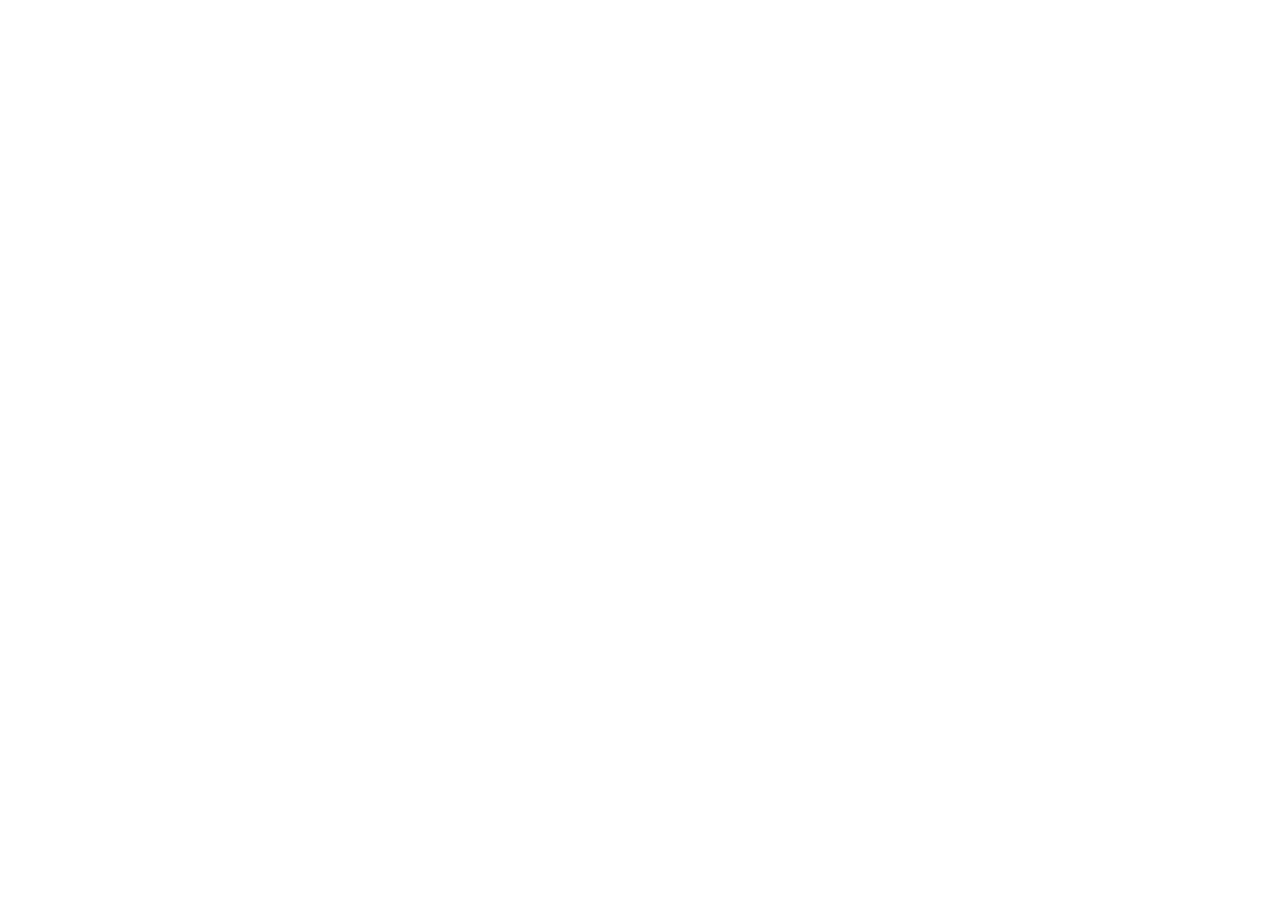
==== index.html @ 1b47c917 "Add files via upload" ====
<!DOCTYPE html>
<html lang="en" dir="ltr">
  <head>
    <meta name="viewport" content="width=device-width, initial-scale=1.0">
    <meta charset="utf-8">
    <link rel="stylesheet" href="css/style.css">
    <title>Fool меню</title>
  </head>
  <body>



  </body>
</html>
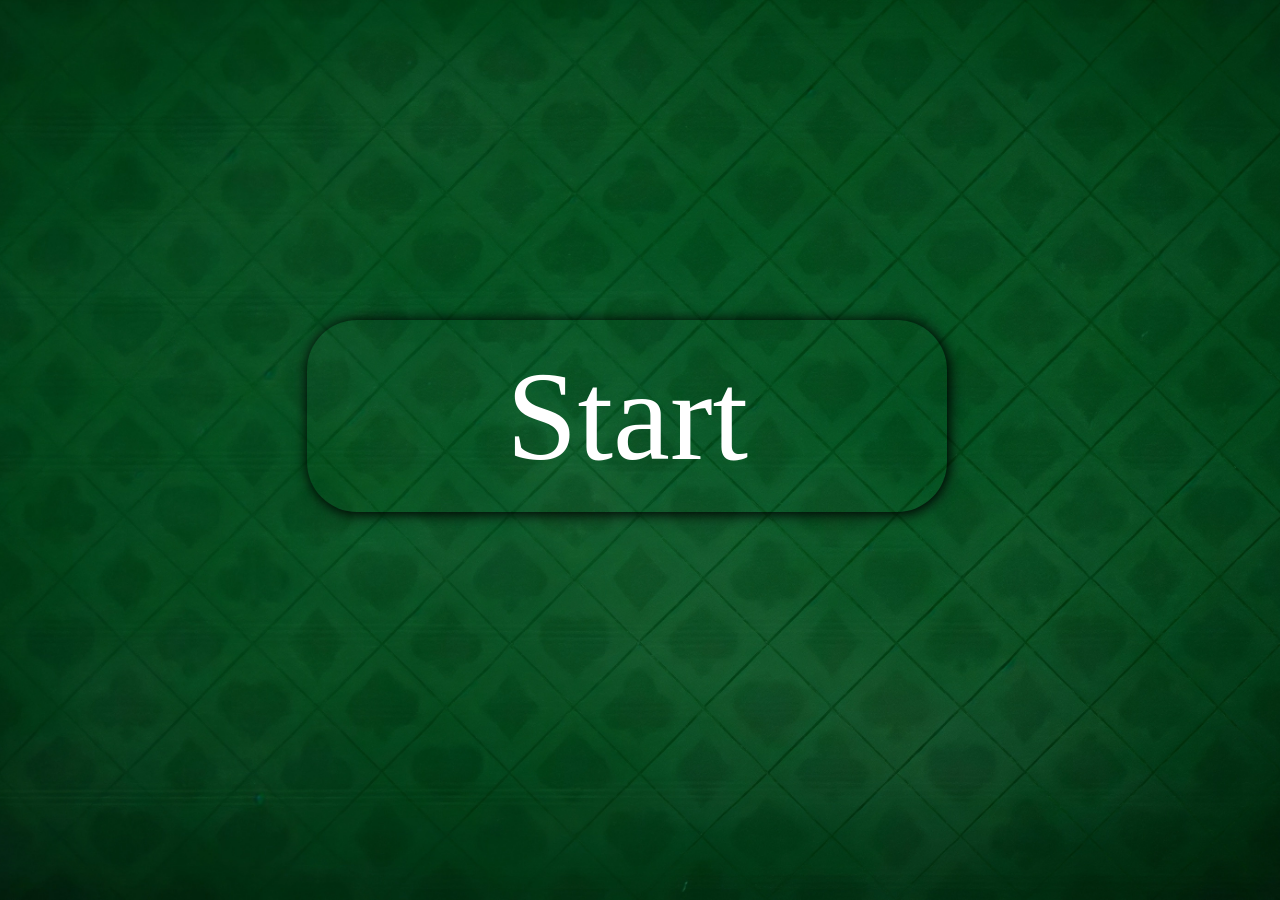
==== commit e32c0eac: "Add files via upload" ====
--- a/index.html
+++ b/index.html
@@ -4,11 +4,14 @@
     <meta name="viewport" content="width=device-width, initial-scale=1.0">
     <meta charset="utf-8">
     <link rel="stylesheet" href="css/style.css">
+    <link rel="stylesheet" href="css/MobileStyle.css">
     <title>Fool меню</title>
   </head>
   <body>
 
-
+<div id="Start">
+  Start
+</div>
 
   </body>
 </html>
--- a/css/style.css
+++ b/css/style.css
@@ -0,0 +1,48 @@
+* {
+  padding: 0;
+  margin: 0;
+  height: 100%;
+}
+
+body {
+  background-image: url('../img/background.webp');
+  background-repeat: no-repeat;
+  background-position: center;
+  background-size: cover;
+  cursor: url('../img/Cursor.webp'), auto;
+}
+
+#Start {
+  position: absolute;
+  left: 24vw;
+  top: 25vw;
+
+  font-size: 10vw;
+  line-height: 15vw;
+  text-align: center;
+  width: 50vw;
+  height: 15vw;
+
+  background-image: url("../img/backgroundButtonStart.webp");
+  color: #fff;
+  border-radius: 50px;
+  box-shadow: 0.1vw 0.1vw 1vw 0.1vw Black;
+
+}
+
+#Start:hover {
+  transition-duration: 0.3s;
+  position: absolute;
+  left: 28vw;
+  top: 30vw;
+
+  font-size: 5vw;
+  line-height: 10vw;
+  text-align: center;
+  width: 40vw;
+  height: 10vw;
+
+  background-image: url("../img/backgroundButtonStart.webp");
+  color: #fff;
+  border-radius: 50px;
+}
--- a/css/MobileStyle.css
+++ b/css/MobileStyle.css
@@ -0,0 +1,52 @@
+@media (max-width: 768px) {
+
+  * {
+    padding: 0;
+    margin: 0;
+    height: 100%;
+  }
+
+  body {
+    background-image: url('../img/MobilePhone.webp');
+    background-repeat: no-repeat;
+    background-position: center;
+    background-size: cover;
+  }
+
+  #Start {
+    position: absolute;
+    left: 24vw;
+    top: 50vw;
+
+    font-size: 10vw;
+    line-height: 15vw;
+    text-align: center;
+    width: 50vw;
+    height: 15vw;
+
+    background-image: url("../img/backgroundButtonStart.webp");
+    color: #fff;
+    border-radius: 50px;
+    box-shadow: 0.1vw 0.1vw 1vw 0.1vw Black;
+
+  }
+
+  #Start:hover {
+    transition-duration: 0.3s;
+    position: absolute;
+    left: 28vw;
+    top: 30vw;
+
+    font-size: 5vw;
+    line-height: 10vw;
+    text-align: center;
+    width: 40vw;
+    height: 10vw;
+
+    background-image: url("../img/backgroundButtonStart.webp");
+    color: #fff;
+    border-radius: 50px;
+  }
+
+
+}
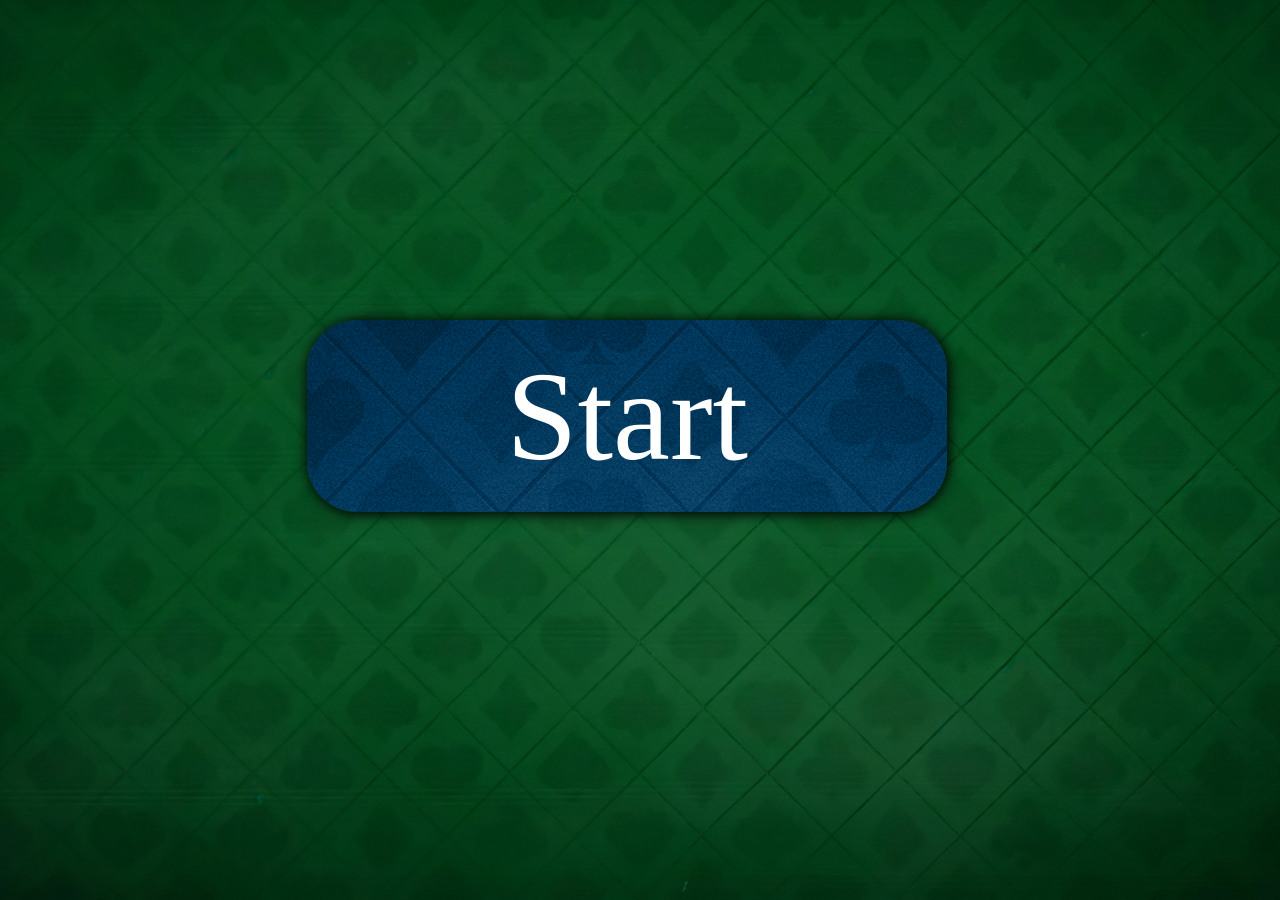
==== commit 710bd675: "Add files via upload" ====
--- a/index.html
+++ b/index.html
@@ -9,9 +9,9 @@
   </head>
   <body>
 
-<div id="Start">
+<a href="Game.html"><div id="Start">
   Start
-</div>
+</div></a>
 
   </body>
 </html>
--- a/css/MobileStyle.css
+++ b/css/MobileStyle.css
@@ -15,8 +15,8 @@
 
   #Start {
     position: absolute;
-    left: 24vw;
-    top: 50vw;
+    left: 24.5vw;
+    top: 80vw;
 
     font-size: 10vw;
     line-height: 15vw;
@@ -35,7 +35,7 @@
     transition-duration: 0.3s;
     position: absolute;
     left: 28vw;
-    top: 30vw;
+    top: 84vw;
 
     font-size: 5vw;
     line-height: 10vw;
